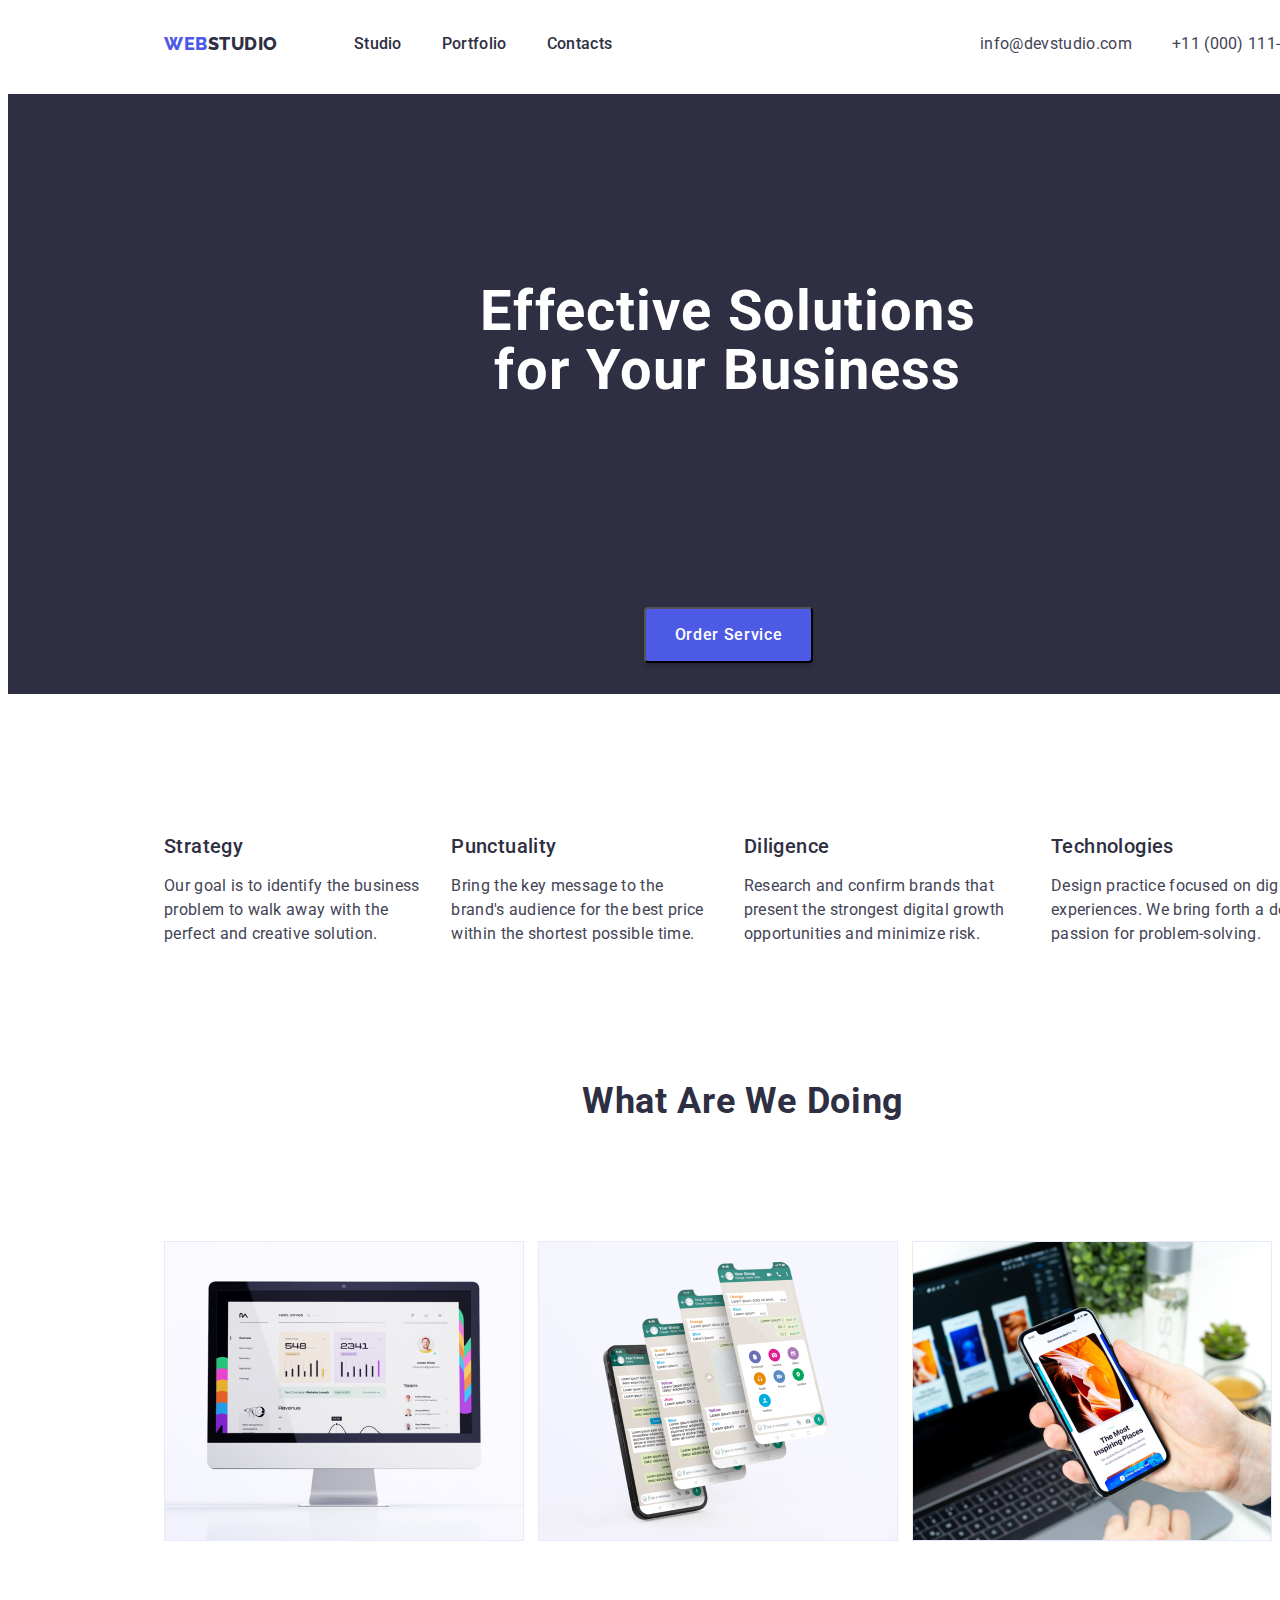
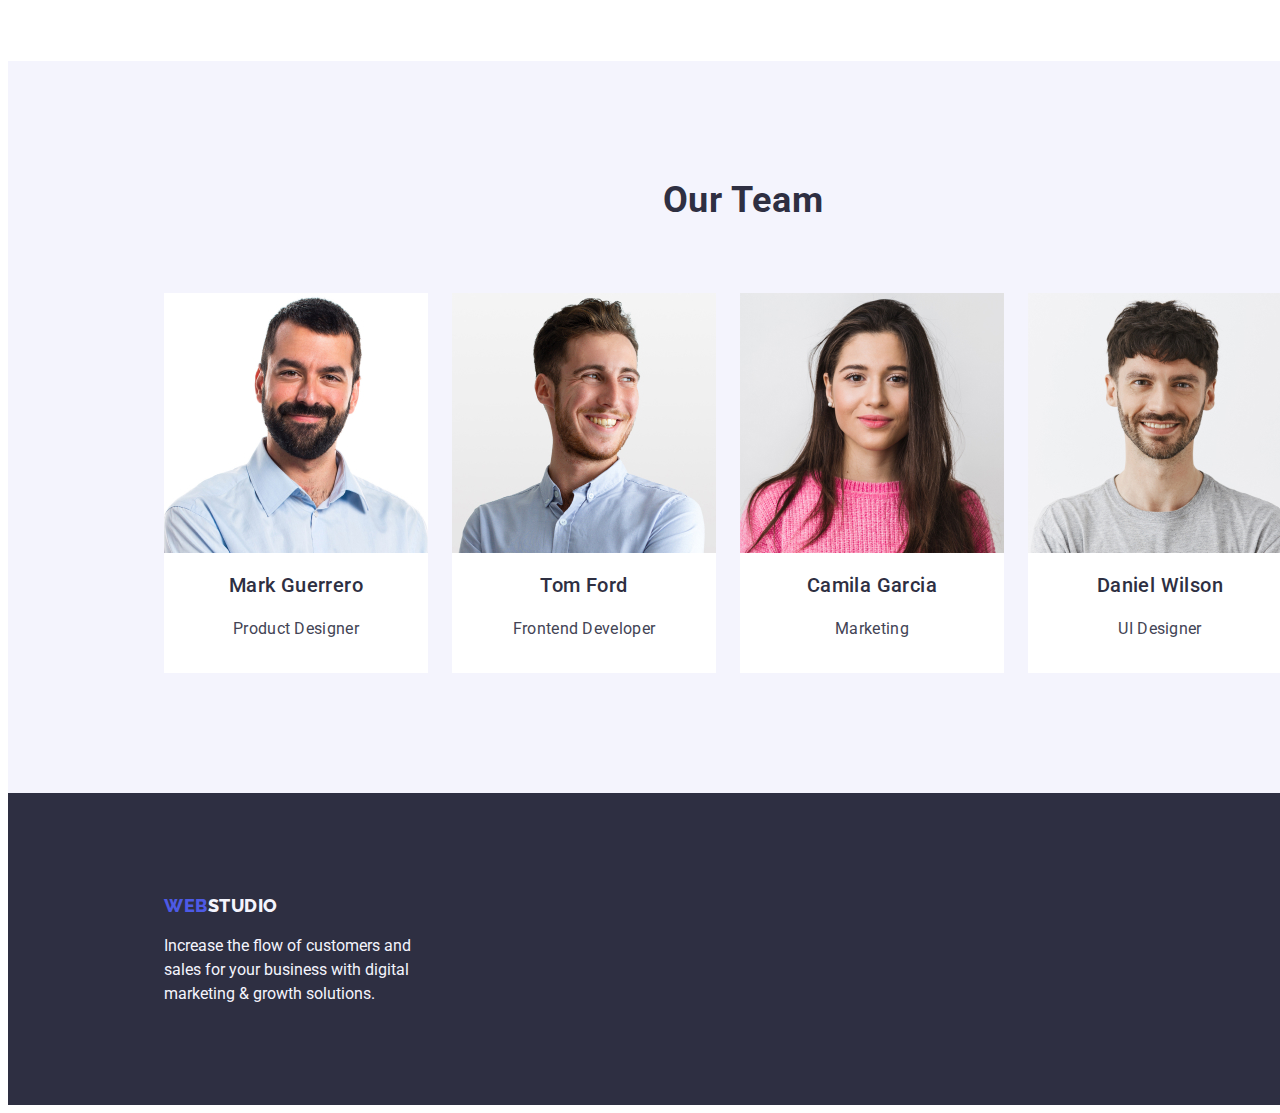
==== index.html @ 0793172b "Add files via upload" ====
<!DOCTYPE html>
<html lang="en">
  <head>
    <meta charset="UTF-8" />
    <meta http-equiv="X-UA-Compatible" content="IE=edge" />
    <meta name="viewport" content="width=device-width, initial-scale=1.0" />
    <title>Document</title>
    <link rel="preconnect" href="https://fonts.googleapis.com">
    <link rel="preconnect" href="https://fonts.gstatic.com" crossorigin>
    <link href="https://fonts.googleapis.com/css2?family=Raleway:wght@300;400;500;700&family=Roboto:wght@400;500;700;900&display=swap" rel="stylesheet">
    <link rel="stylesheet" href="https://cdnjs.cloudflare.com/ajax/libs/modern-normalize/1.1.0/modern-normalize.min.css" integrity="sha512-wpPYUAdjBVSE4KJnH1VR1HeZfpl1ub8YT/NKx4PuQ5NmX2tKuGu6U/JRp5y+Y8XG2tV+wKQpNHVUX03MfMFn9Q==" crossorigin="anonymous" referrerpolicy="no-referrer" />
   <link rel="stylesheet" href="./css/styles.css">
  </head>
  <body>
    <!-- header-section -->
    <header class="head">
      <div class="header-container container">
      <a href="./index.html" class="logo link">Web<span class="studio-logo">Studio</span></a>
      <nav class="list nav-list-header">
      <ul class="list list-header">
        <li><a href="./index.html" class="link-header link">Studio</a></li>
        <li><a href="./portfolio.html" class="link-header link">Portfolio</a></li>
        <li><a href=""  class="link-header link">Contacts</a></li>
      </ul>
    </nav>
    <address class="address">
      <ul class="list header-ul">
        <li>
          <a href="mailto:info@devstudio.com" class="address-header link">info@devstudio.com</a>
        </li>
        <li>
          <a href="tel:+110001111111" class="address-header link">+11 (000) 111-11-11</a>
        </li>
      </ul>
    </address>
  </div>
  </header>
    <main>
      <!-- hero -->
      <section class="hero">
        <div class="container ">
        <h1 class="hero-text">Effective Solutions for Your Business</h1>
        <button type="button" class="button btn-hero">Order Service</button>
      </div>
      </section>
      <!-- about-section -->
      <section>
        <div class="container">
        <h2 class="features" hidden>Our Features</h2>
        <ul class="list features-list">
          <li>
            <h3 class="features-title">Strategy</h3>
            <p class="paragraph"> 
              Our goal is to identify the business problem to walk away with the
              perfect and creative solution.
            </p>
          </li>
          <li>
            <h3 class="features-title">Punctuality</h3>
            <p class="paragraph">
              Bring the key message to the brand's audience for the best price
              within the shortest possible time.
            </p>
          </li>
          <li>
            <h3 class="features-title">Diligence</h3>
            <p class="paragraph">
              Research and confirm brands that present the strongest digital
              growth opportunities and minimize risk.
            </p>
          </li>
          <li>
            <h3 class="features-title">Technologies</h3>
            <p class="paragraph">
              Design practice focused on digital experiences. We bring forth a
              deep passion for problem-solving.
            </p>
          </li>
        </ul>
      </div>
      </section>
      <!-- portfolio -->
      <section>
        <div class="container">
        <h2 class="section-title">What are we doing</h2>
        <ul class="list portfolio-list">
          <li>
            <img
              src="./images/image1.jpg"
              alt="desktop"
              width="360"
              height="300"
            />
          </li>
          <li>
            <img
              src="./images/image2.jpg"
              alt="application"
              width="360"
              height="300"
            />
          </li>
          <li>
            <img
              src="./images/image3.jpg"
              alt="smartphone"
              width="360"
              height="300"
            />
          </li>
        </ul>
      </div>
      </section>
      <!-- team-section -->
      <section class="team">
        <div class="container">
        <h2 class="team-title">Our Team</h2>
        <ul class="list team-ul">
          <li class="team-list">
            <img
              src="./images/imgmark.jpg"
              alt="Product-Designer"
              width="264"
              height="260"
            />
            <h3 class="description">Mark Guerrero</h3>
            <p class="profession">Product Designer</p>
          </li>
          <li class="team-list">
            <img
              src="./images/imgtom.jpg"
              alt="Tom-Ford"
              width="264"
              height="260"
            />
            <h3 class="description">Tom Ford</h3>
            <p class="profession">Frontend Developer</p>
          </li>
          <li class="team-list">
            <img
              src="./images/imgcamila.jpg"
              alt="Camila-Garcia"
              width="264"
              height="260"
            />
            <h3 class="description">Camila Garcia</h3>
            <p class="profession">Marketing</p>
          </li>
          <li class="team-list">
            <img
              src="./images/imgdaniel.jpg"
              alt="Daniel-Wilson"
              width="264"
              height="260"
            />
            <h3 class="description">Daniel Wilson</h3>
            <p class="profession">UI Designer</p>
          </li>
        </ul>
      </div>
      </section>
    </main>
    <footer class="foot">
    <div class="container ">
      <div class="footer">
      <a href="./index.html" class="logo link">Web<span class="studio-logo-footer">Studio</span></a>
        <p class="footer-paragraph">
          Increase the flow of customers and sales for your business with digital
          marketing & growth solutions.
        </p>
      </div>
    </div>
    </footer>
  </body>
</html>
---- css/styles.css ----
body {
    font-family: "Roboto", sans-serif;
    background-color: var(--colo5);
    color: var(--colo2);
}
:root {
--colo: #2e2f42;
--colo2: #434455;
--colo3: #4D5AE5;
--colo4: #F4F4FD;
--colo5: #FFFFFF;
--colo6: #404bbf;
--colo7: #E5E5E5;
}
/* --reset values-- */
h1, h2, h3, h4, h5, h6, p {
    padding: 0;
}
img {
    display: block;
}

.head {
   
    background-color: #FFFFFF;
    padding-top: 24px;
    margin-bottom: 25.5px;
}
.foot {
    width: 1440px;
    background: var(--colo);
    height: 312px;
}
.logo {
    text-decoration: none;
    font-family: "Raleway", sans-serif;
    font-weight: 800;
    font-size: 18px;
    line-height: 1.17;
    letter-spacing: 0.03em;
    text-transform: uppercase;
    text-decoration: none;
    color: var(--colo3);
    margin-right: 76px;
}
.nav-list-header {
    margin-right: auto;
}
.list-header {
    display: flex;
    align-items: center;
    gap: 40px;
}
.header-ul {
    display: flex;
    align-items: center;
    gap: 40px;
}
.studio-logo {
   color: var(--colo);
}
.studio-logo-footer {
    color: var(--color4)

}
.list {
    list-style: none;
    padding: 0;
    margin: 0;
}
.link-header {
    text-decoration: none;
    font-weight: 500;
    font-size: 16px;
    line-height: 1.5;
    letter-spacing: 0.02em;
    color: var(--colo);
    list-style-type: none;
}
.link-header:active {
    color:var(--colo3);
}
.link-header:hover {
    color: var(--colo6);
}
.link-header:focus {
    color: var(--colo6);
}
.address {
font-size: 16px;
line-height: 1.5;
letter-spacing: 0.02em;
list-style-type: none;
font-style: normal;
margin-left: auto;
}
.address :focus {
    color: var(--colo6);
}
.address :hover {
    color: var(--colo6);
}
.address-header {
    text-decoration: none;
    color: var(--colo2);
}
.hero {
    background: var(--colo);
    width: 1440px;
    height: 600px;
    font-weight: 700;
    line-height: 1.07;
}
.hero-text {
    font-size: 56px;
    line-height: 1.07;
    text-align: center;
    letter-spacing: 0.02em;
    color:var(--colo5);
    width: 496px;
    height: 120px; 
    padding-top: 188px;
    margin-left: 316px;
}
.button {
    background-color:var(--colo3);
    color: var(--colo5);
    font-weight: 500;
    font-size: 16px;
    line-height: 1.5;
    cursor: pointer;
    font-family: "Roboto", sans-serif;
    letter-spacing: 0.04em;
    box-shadow: 0px 4px 4px rgba(0, 0, 0, 0.15);
    width: 169px;
    height: 56px;
    margin-left: 480px;
    margin-top: 168px;
}
.button:hover {
    background-color: #404BBF;
}
.button:focus {
    background-color: #404BBF;
}
.btn-hero {
    border-radius: 4px;
}
.features {
    font-weight: 500;
    font-size: 20px;
    line-height: 1.2;
    letter-spacing: 0.02em;
    color: var(--colo)
}
.paragraph {
    font-size: 16px;
    line-height: 1.5;
    letter-spacing: 0.02em;
    color: var(--colo2);
}
.team {
    background-color: var(--colo4);
    width: 1440px;
    padding-bottom: 0px;
    height: 732px;
}
.features-title {
    font-weight: 500;
    font-size: 20px;
    line-height: 1.2;
    letter-spacing: 0.02em;
    color: var(--colo);
    margin-bottom: 8px;
}
.features {
    font-size: 16px;
    line-height: 1.5;
    color: var(--colo2);
}
.section-title {
    font-weight: 700;
    font-size: 36px;
    line-height: 1.11;
    text-align: center;
    letter-spacing: 0.02em;
    text-transform: capitalize;
    color: var(--colo);
    background-color: var(--colo5);
    margin-bottom: 120px;
    }
.description {
    font-weight: 500;
    font-size: 20px;
    line-height: 1.2;
    letter-spacing: 0.02em;
    color: var(--colo);
    text-align: center;
}
.profession {
    font-size: 16px;
    line-height: 1.5;
    color: var(--colo2);
    letter-spacing: 0.02em;
    text-align: center;
}
.studio-logo-footer {
    font-family: 'Raleway';
    font-weight: 800;
    font-size: 18px;
    line-height: 1.17;
    letter-spacing: 0.03em;
    text-transform: uppercase;
    text-decoration: none;
    color: var(--colo4);
}
.footer-paragraph {
    font-size: 16px;
    line-height: 1.5;
    color: var(--colo4);
    width: 264px;
    margin-top: 17.5px;
    margin-bottom: 100px;
    margin-top: 17.5px;
}
.button-portfolio {
    background-color: var(--colo4);
    color: var(--colo3);
    cursor: pointer;
    font-family: "Roboto", sans-serif;
    font-weight: 500;
    font-size: 16px;
    line-height: 1.5;
    letter-spacing: 0.04em;
    color: var(--colo3);
    background-color: var(--colo4);
    cursor: pointer;
    border: 1px solid #E7E9FC;
    border-radius: 4px;

    height: 48px;
}
.button-portfolio:hover {
    background-color: var(--colo6);
    color: var(--colo5);
}
.button-portfolio:active {
    color: var(--colo5);
    background-color: var(--colo6)
}
.button-portfolio:focus {
    color: var(--colo5);
    background-color: var(--colo6);
}
.pic {
    font-weight: 500;
    font-size: 20px;
    line-height: 1.2;
}
.small {
    font-size: 16px;
    line-height: 1.5px;
    color: var(--colo2);
}
.link {
    text-decoration: none ;
}
.header-portfolio {
    font-weight: 500;
    font-size: 20px;
    line-height: 1.2;
    letter-spacing: 0.02em;
    color: var(--colo);
}
.paragraph-potos {
    font-size: 16px;
    line-height: 1.5;
    letter-spacing: 0.02em;
    color: var(--colo2); 
}
.team-list {
    background-color: var(--colo5);
}
.container {
    width: 1158px;
    margin-left: 156px;
}
.header-container {
    display: flex;
    align-items: center;
}
.features-list {
    display: flex;
    gap: 24px;
    margin-top: 120px;
    margin-bottom: 120px;
}
.portfolio-list {
    display: flex;
    gap: 14px;
    margin-bottom: 120px;
}
.team-title {
    font-weight: 700;
    font-size: 36px;
    line-height: 1.11;
    text-align: center;
    letter-spacing: 0.02em;
    text-transform: capitalize;
    color: var(--colo);
    padding-top: 120px;
    margin-bottom: 72px;
}
.team-ul {
    display: flex;
    gap: 24px;
    margin-bottom: 120px;
    height: 380px;
}
.footer-logo {
    padding-top: 101.5px;
}
.footer {
    padding-top: 101.5px;
}
.filters-buttons {
    display: flex;
    gap: 24px;
    margin-top: 96px;
    padding-left: 427px;
    border-radius: 4px;
    margin-bottom: 72px;
}
.photos-list {
    display: flex;
    flex-wrap: wrap;
    gap: 24px;
    margin-bottom: 120px;
    
    
}

.portfolio-photos {
    background-color: var(--colo5);
}
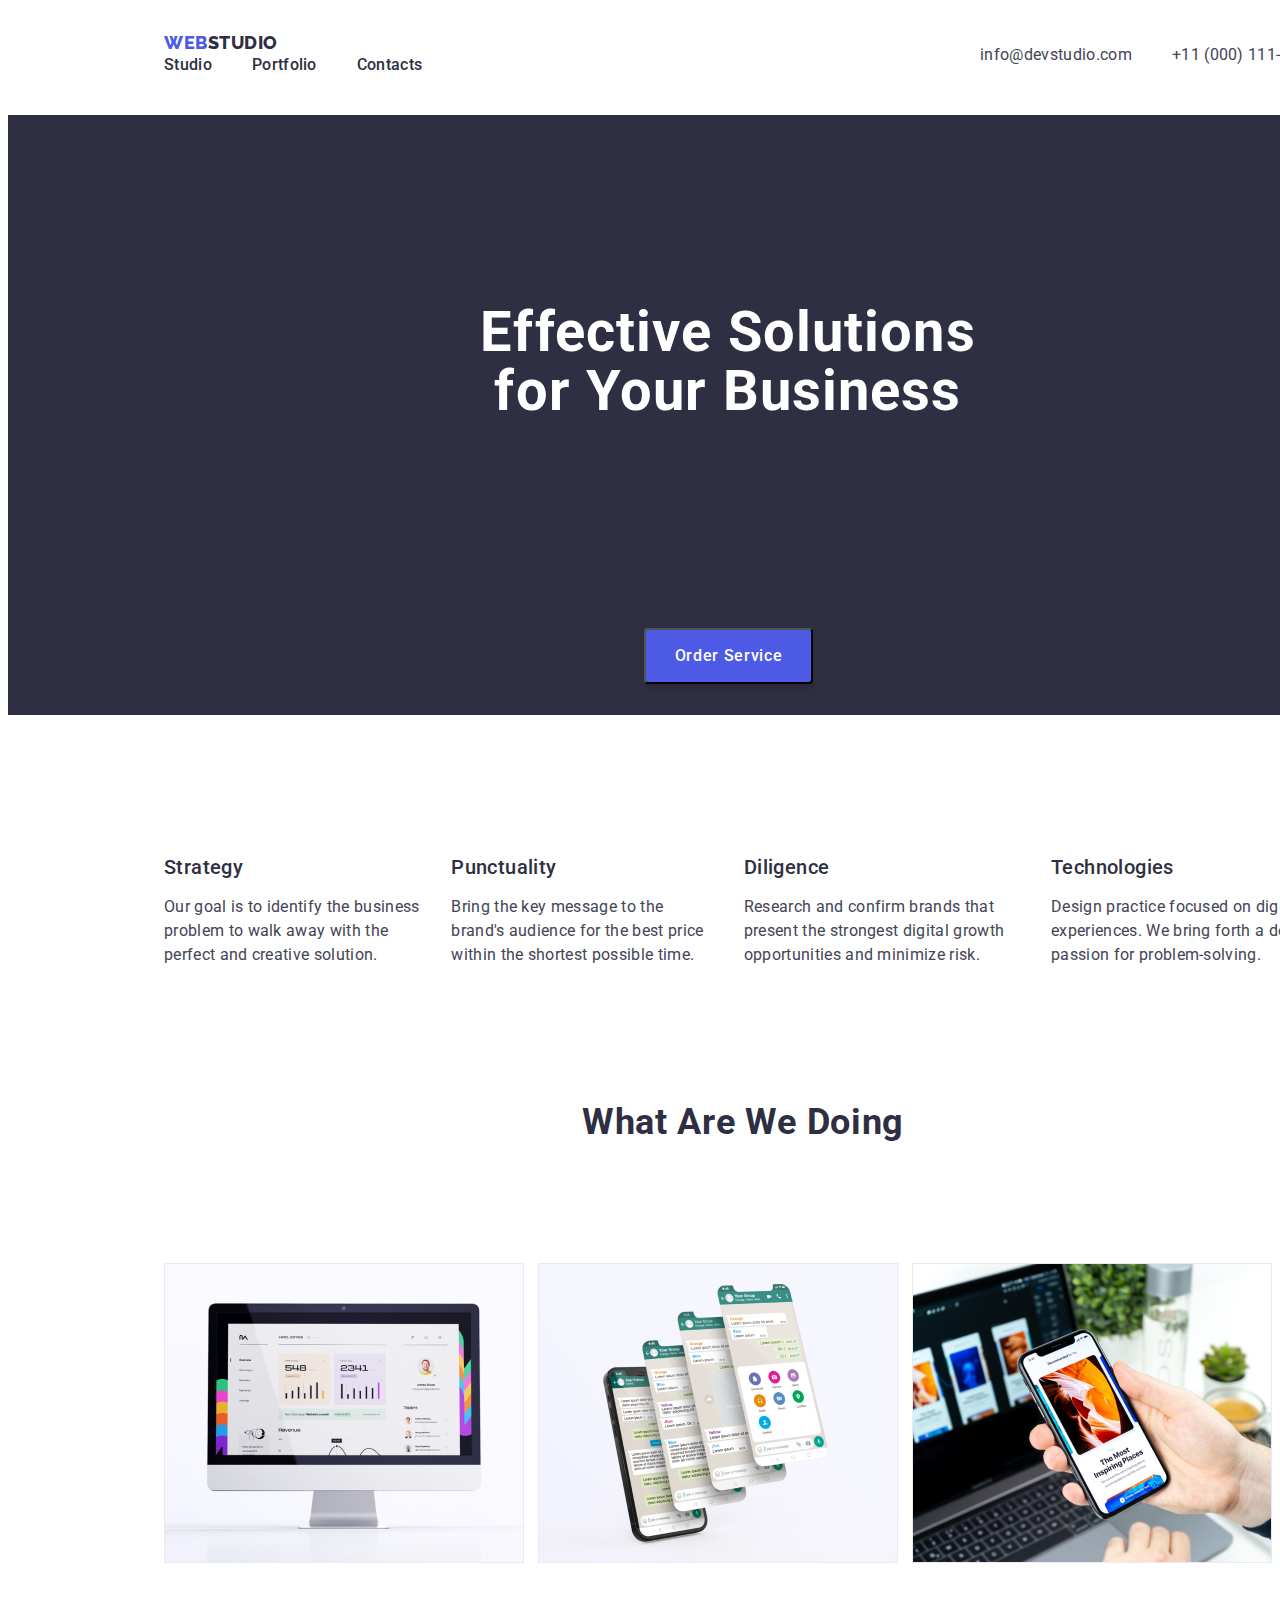
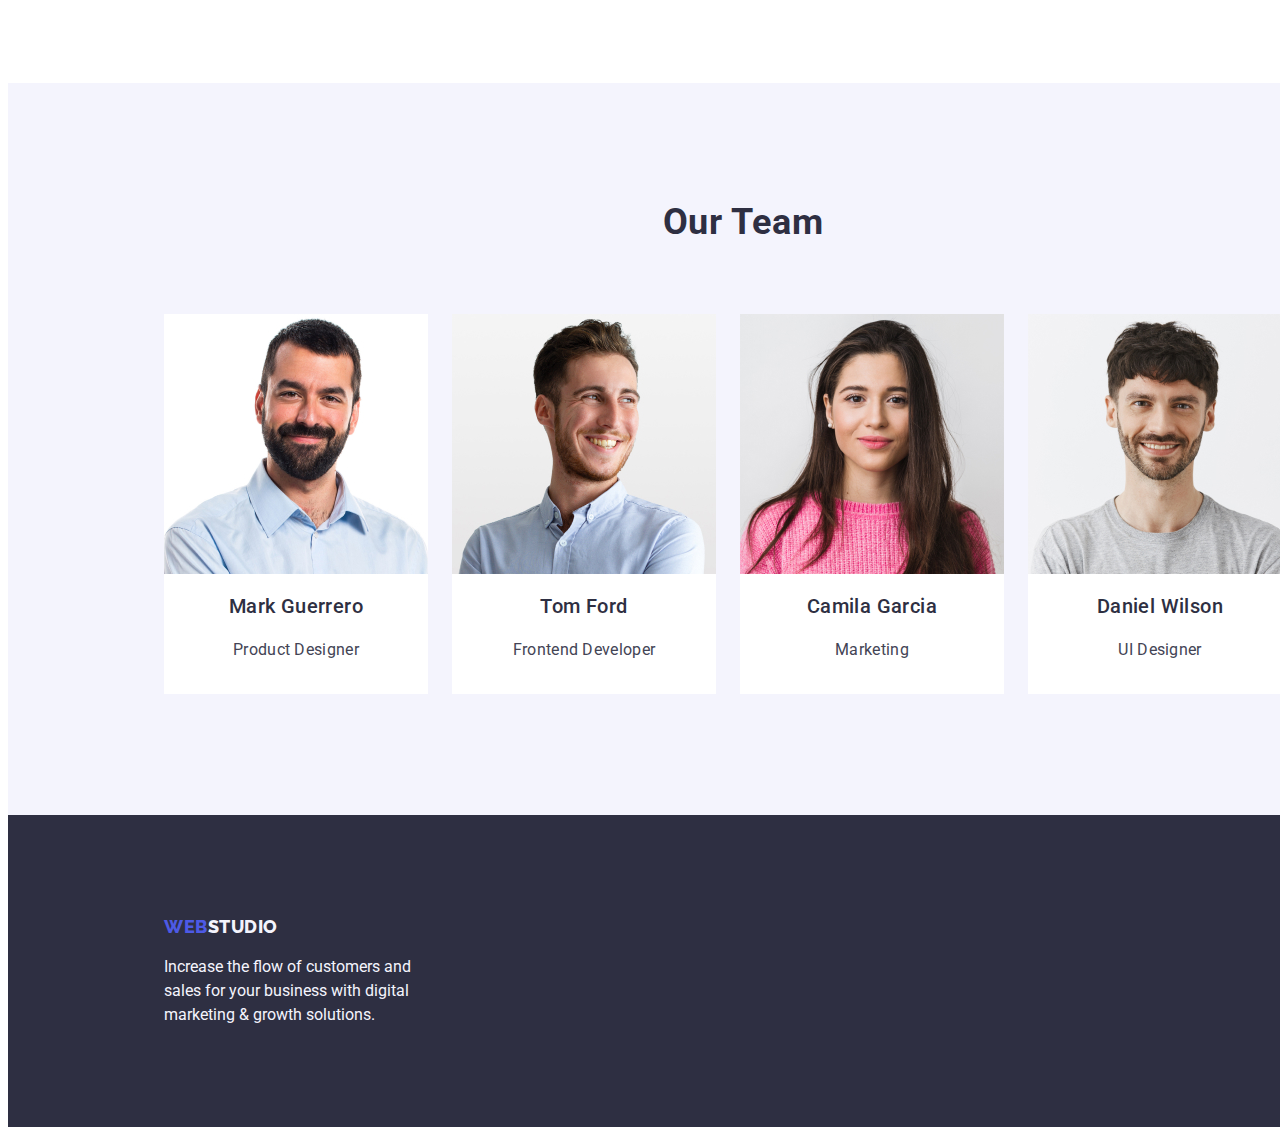
==== commit 7e8ed042: "Add files via upload" ====
--- a/index.html
+++ b/index.html
@@ -15,8 +15,8 @@
     <!-- header-section -->
     <header class="head">
       <div class="header-container container">
+      <nav class="list nav-list-header">
       <a href="./index.html" class="logo link">Web<span class="studio-logo">Studio</span></a>
-      <nav class="list nav-list-header">
       <ul class="list list-header">
         <li><a href="./index.html" class="link-header link">Studio</a></li>
         <li><a href="./portfolio.html" class="link-header link">Portfolio</a></li>
@@ -44,32 +44,32 @@
       </div>
       </section>
       <!-- about-section -->
-      <section>
+      <section  class="about-section">
         <div class="container">
         <h2 class="features" hidden>Our Features</h2>
         <ul class="list features-list">
-          <li>
+          <li class='about-li'>
             <h3 class="features-title">Strategy</h3>
             <p class="paragraph"> 
               Our goal is to identify the business problem to walk away with the
               perfect and creative solution.
             </p>
           </li>
-          <li>
+          <li class='about-li'>
             <h3 class="features-title">Punctuality</h3>
             <p class="paragraph">
               Bring the key message to the brand's audience for the best price
               within the shortest possible time.
             </p>
           </li>
-          <li>
+          <li class='about-li'>
             <h3 class="features-title">Diligence</h3>
             <p class="paragraph">
               Research and confirm brands that present the strongest digital
               growth opportunities and minimize risk.
             </p>
           </li>
-          <li>
+          <li class='about-li'>
             <h3 class="features-title">Technologies</h3>
             <p class="paragraph">
               Design practice focused on digital experiences. We bring forth a
@@ -80,11 +80,11 @@
       </div>
       </section>
       <!-- portfolio -->
-      <section>
+      <section class="portfolio">
         <div class="container">
         <h2 class="section-title">What are we doing</h2>
         <ul class="list portfolio-list">
-          <li>
+          <li class="portfolio-li">
             <img
               src="./images/image1.jpg"
               alt="desktop"
@@ -92,7 +92,7 @@
               height="300"
             />
           </li>
-          <li>
+          <li class="portfolio-li">
             <img
               src="./images/image2.jpg"
               alt="application"
@@ -100,7 +100,7 @@
               height="300"
             />
           </li>
-          <li>
+          <li class="portfolio-li">
             <img
               src="./images/image3.jpg"
               alt="smartphone"
@@ -123,8 +123,10 @@
               width="264"
               height="260"
             />
+            <div class="emploee">
             <h3 class="description">Mark Guerrero</h3>
             <p class="profession">Product Designer</p>
+          </div>
           </li>
           <li class="team-list">
             <img
@@ -133,8 +135,10 @@
               width="264"
               height="260"
             />
+            <div class="emploee">
             <h3 class="description">Tom Ford</h3>
             <p class="profession">Frontend Developer</p>
+          </div>
           </li>
           <li class="team-list">
             <img
@@ -143,8 +147,11 @@
               width="264"
               height="260"
             />
+            <div class="emploee">
             <h3 class="description">Camila Garcia</h3>
             <p class="profession">Marketing</p>
+          </div>
+            
           </li>
           <li class="team-list">
             <img
@@ -153,8 +160,10 @@
               width="264"
               height="260"
             />
+            <div class="emploee">
             <h3 class="description">Daniel Wilson</h3>
             <p class="profession">UI Designer</p>
+          </div>
           </li>
         </ul>
       </div>
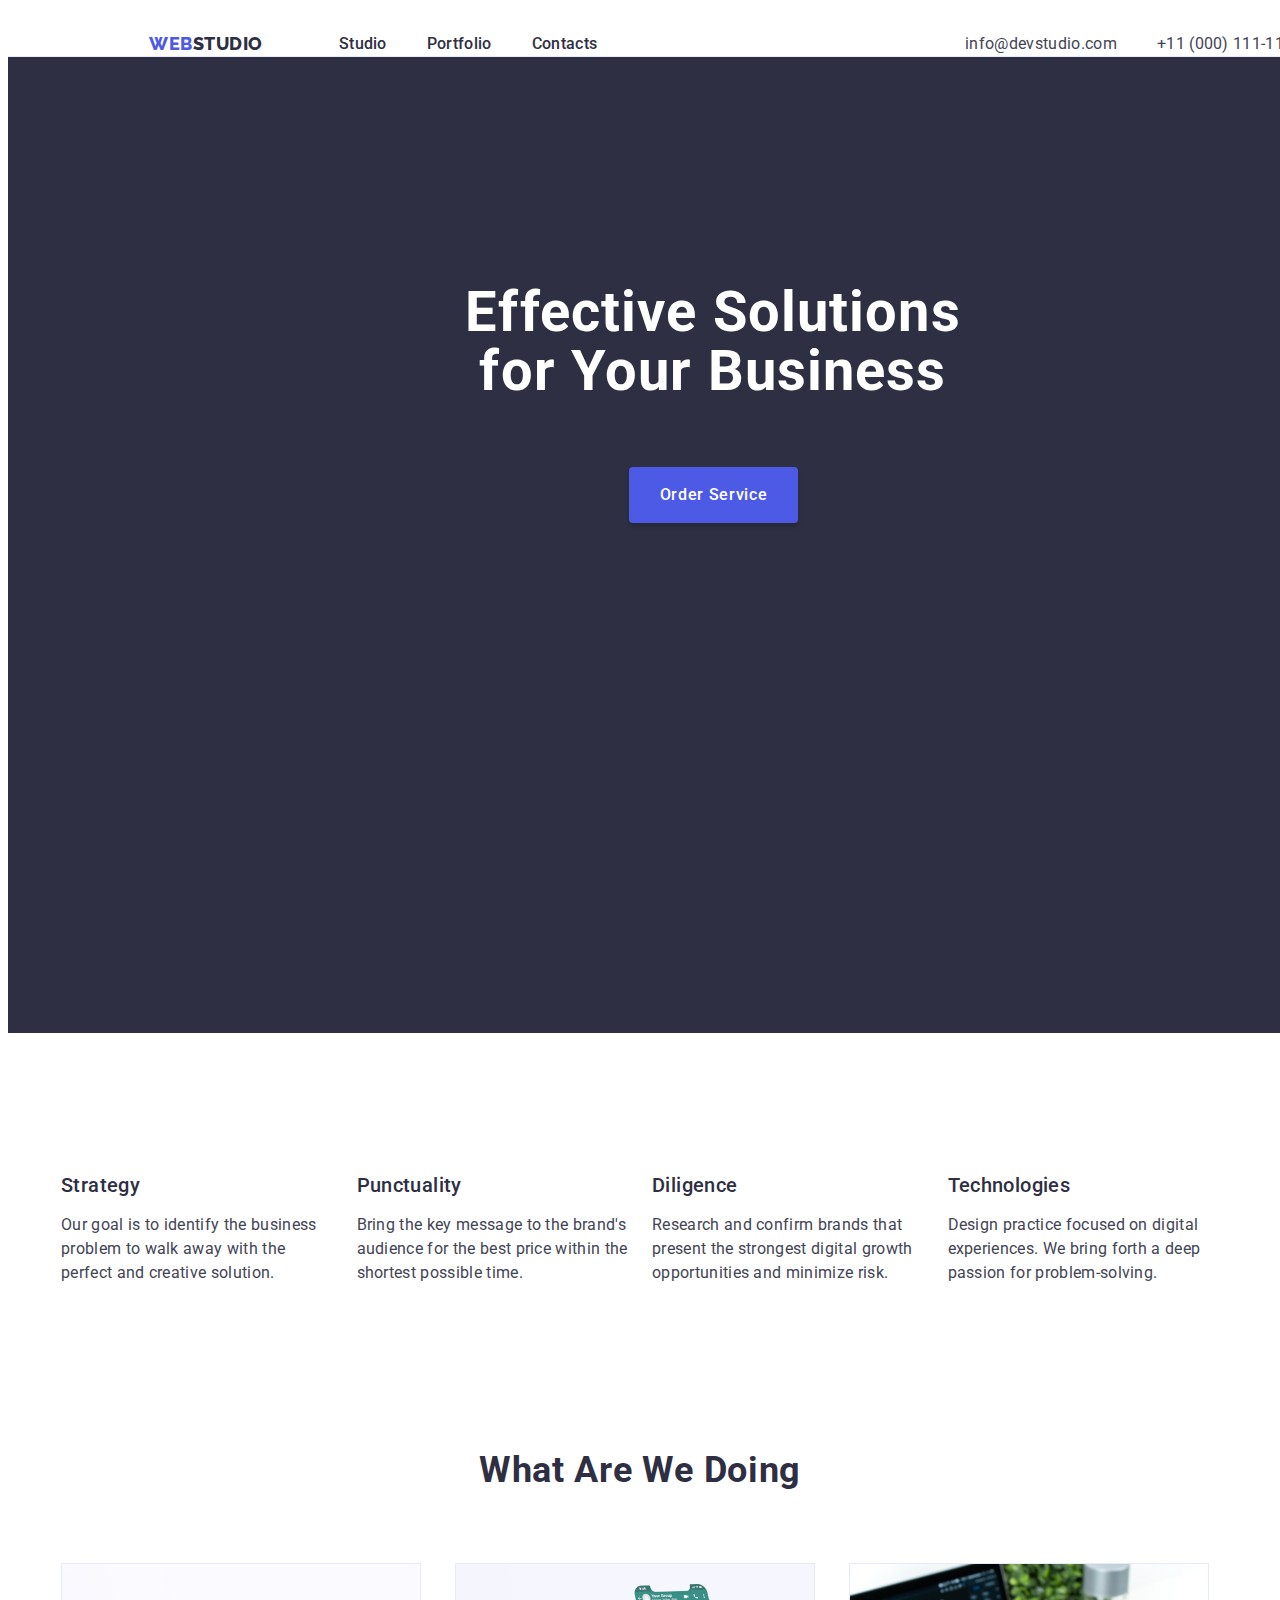
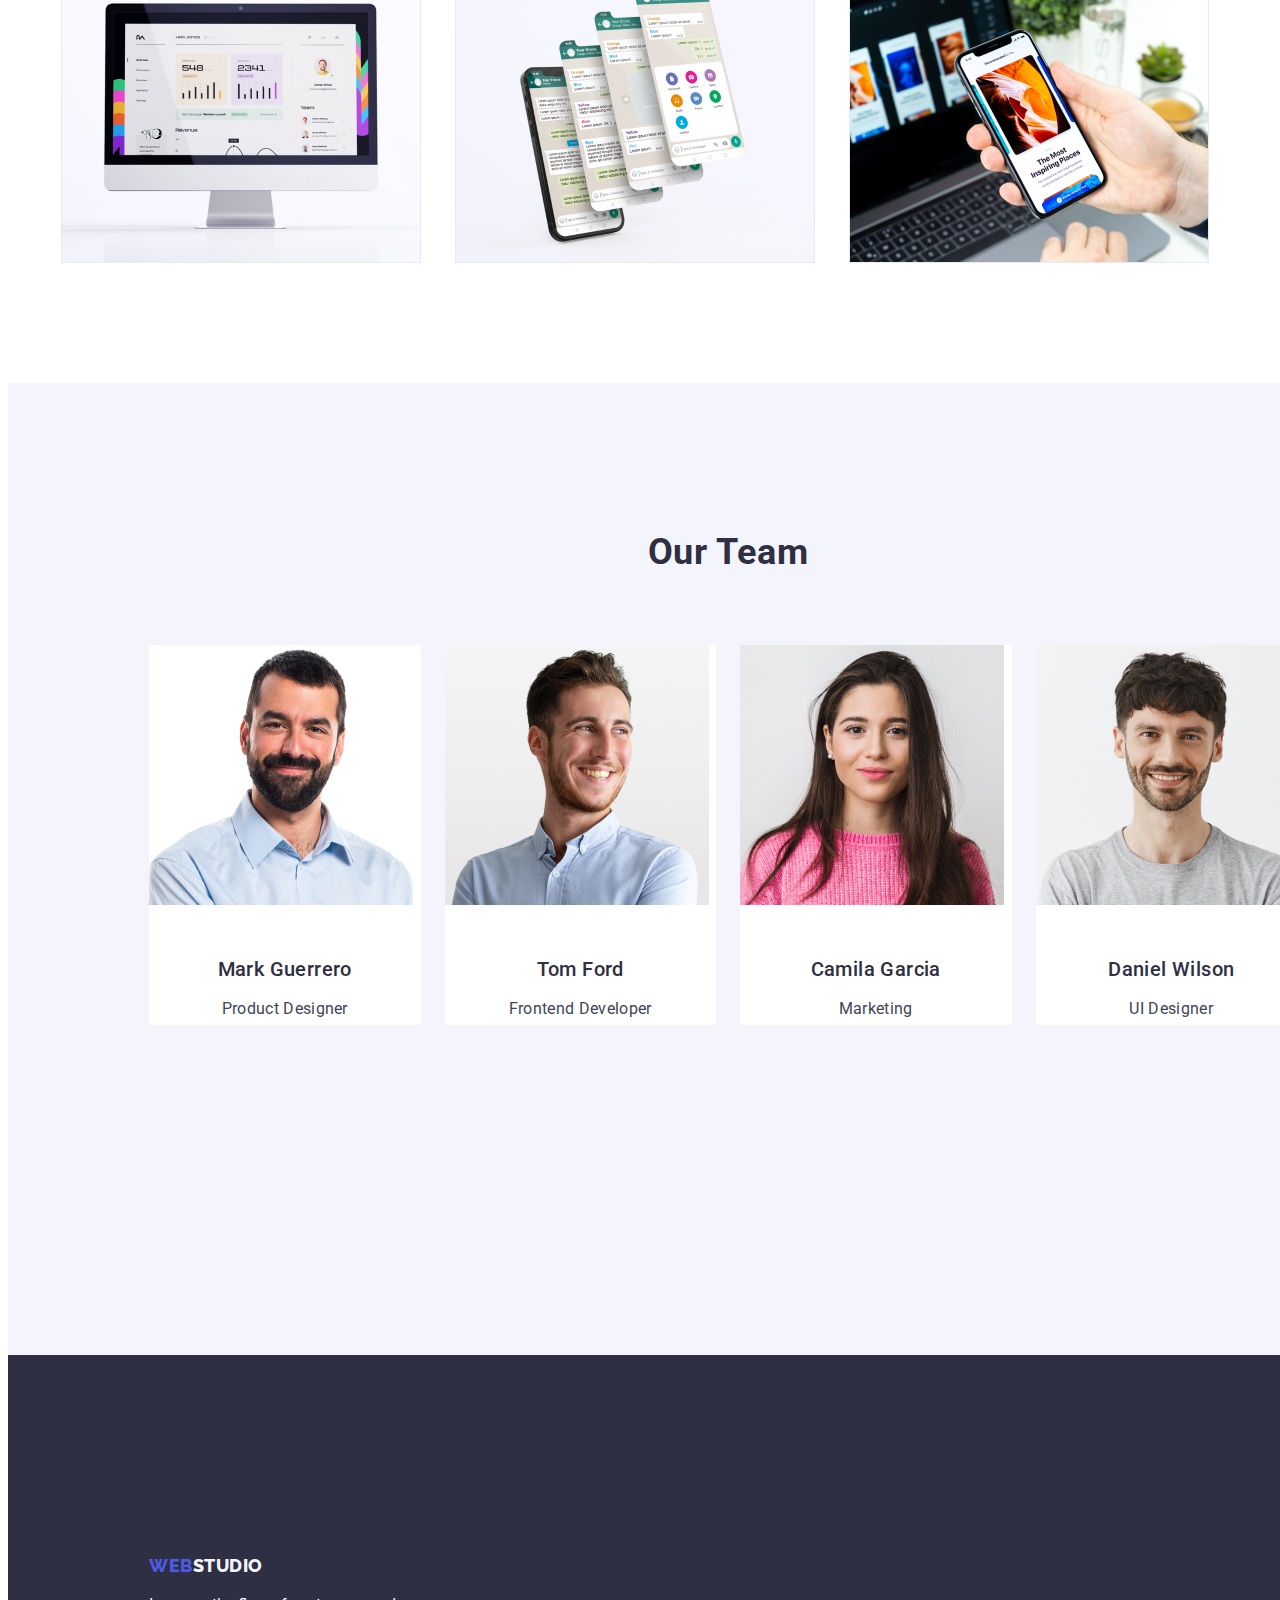
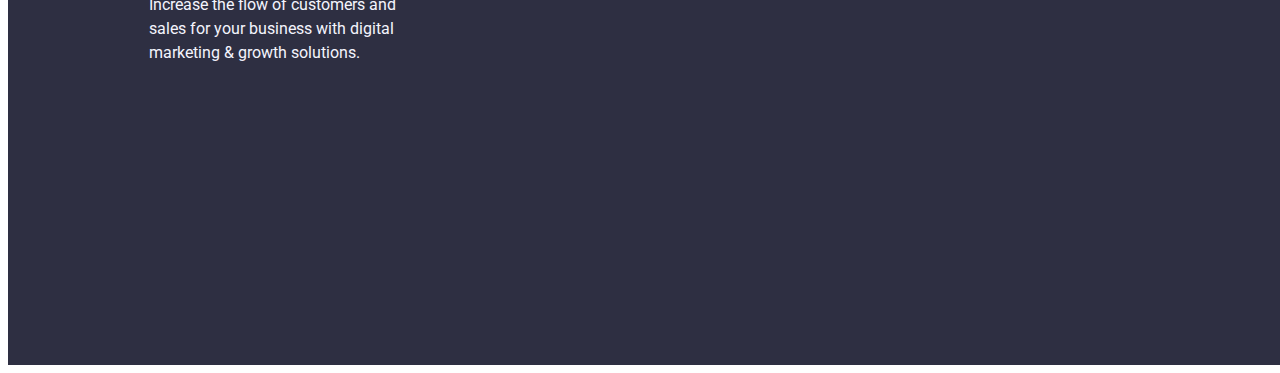
==== commit 18d861f8: "Add files via upload" ====
--- a/index.html
+++ b/index.html
@@ -15,7 +15,7 @@
     <!-- header-section -->
     <header class="head">
       <div class="header-container container">
-      <nav class="list nav-list-header">
+      <nav class="nav-list-header list ">
       <a href="./index.html" class="logo link">Web<span class="studio-logo">Studio</span></a>
       <ul class="list list-header">
         <li><a href="./index.html" class="link-header link">Studio</a></li>
--- a/css/styles.css
+++ b/css/styles.css
@@ -11,6 +11,7 @@
 --colo5: #FFFFFF;
 --colo6: #404bbf;
 --colo7: #E5E5E5;
+--colo8: #E7E9FC;
 }
 /* --reset values-- */
 h1, h2, h3, h4, h5, h6, p {
@@ -21,15 +22,15 @@
 }
 
 .head {
-   
-    background-color: #FFFFFF;
+    width: 1440px;
+    background-color: var(--colo5);
     padding-top: 24px;
-    margin-bottom: 25.5px;
+    border-bottom: 1px solid var(--colo8);
 }
 .foot {
     width: 1440px;
     background: var(--colo);
-    height: 312px;
+    padding: 100px 0;
 }
 .logo {
     text-decoration: none;
@@ -43,18 +44,26 @@
     color: var(--colo3);
     margin-right: 76px;
 }
+.logo-footer {
+    display: inline-block;
+    margin-bottom: 16px;
+}
 .nav-list-header {
     margin-right: auto;
+    display: flex; 
+    align-items: center; 
+    padding: 24px 0;
 }
 .list-header {
     display: flex;
     align-items: center;
     gap: 40px;
+    padding: 24px 0;
 }
 .header-ul {
     display: flex;
+    gap: 40px;
     align-items: center;
-    gap: 40px;
 }
 .studio-logo {
    color: var(--colo);
@@ -110,6 +119,8 @@
     height: 600px;
     font-weight: 700;
     line-height: 1.07;
+    padding: 188px 0;
+    
 }
 .hero-text {
     font-size: 56px;
@@ -117,9 +128,8 @@
     text-align: center;
     letter-spacing: 0.02em;
     color:var(--colo5);
-    width: 496px;
+    max-width: 496px;
     height: 120px; 
-    padding-top: 188px;
     margin-left: 316px;
 }
 .button {
@@ -132,10 +142,12 @@
     font-family: "Roboto", sans-serif;
     letter-spacing: 0.04em;
     box-shadow: 0px 4px 4px rgba(0, 0, 0, 0.15);
-    width: 169px;
+    min-width: 169px;
     height: 56px;
     margin-left: 480px;
-    margin-top: 168px;
+    margin-top: 64px;
+    display: block;
+    border: none;
 }
 .button:hover {
     background-color: #404BBF;
@@ -162,8 +174,8 @@
 .team {
     background-color: var(--colo4);
     width: 1440px;
-    padding-bottom: 0px;
     height: 732px;
+    padding: 120px 0
 }
 .features-title {
     font-weight: 500;
@@ -188,6 +200,7 @@
     color: var(--colo);
     background-color: var(--colo5);
     margin-bottom: 120px;
+    margin-bottom: 72px;
     }
 .description {
     font-weight: 500;
@@ -196,6 +209,7 @@
     letter-spacing: 0.02em;
     color: var(--colo);
     text-align: center;
+    margin-bottom: 8px;
 }
 .profession {
     font-size: 16px;
@@ -218,10 +232,10 @@
     font-size: 16px;
     line-height: 1.5;
     color: var(--colo4);
-    width: 264px;
     margin-top: 17.5px;
     margin-bottom: 100px;
     margin-top: 17.5px;
+    max-width: 264px;
 }
 .button-portfolio {
     background-color: var(--colo4);
@@ -235,22 +249,25 @@
     color: var(--colo3);
     background-color: var(--colo4);
     cursor: pointer;
-    border: 1px solid #E7E9FC;
+    border: 1px solid var(--colo8);
     border-radius: 4px;
-
     height: 48px;
+    padding: 12px 24px
 }
 .button-portfolio:hover {
     background-color: var(--colo6);
     color: var(--colo5);
+    border: 1px solid transparent;
 }
 .button-portfolio:active {
     color: var(--colo5);
-    background-color: var(--colo6)
+    background-color: var(--colo6);
+    border: 1px solid transparent;
 }
 .button-portfolio:focus {
     color: var(--colo5);
     background-color: var(--colo6);
+    border: 1px solid transparent;
 }
 .pic {
     font-weight: 500;
@@ -271,6 +288,7 @@
     line-height: 1.2;
     letter-spacing: 0.02em;
     color: var(--colo);
+    margin-bottom: 8px;
 }
 .paragraph-potos {
     font-size: 16px;
@@ -280,25 +298,41 @@
 }
 .team-list {
     background-color: var(--colo5);
+    width: calc((100% - 72px) / 4);
+    border-radius: 0px 0px 4px 4px;
+}
+.emploee {
+    padding: 32px 16px;
 }
 .container {
     width: 1158px;
     margin-left: 156px;
+    margin: 0 auto;
+    padding: 0 15px;
 }
 .header-container {
     display: flex;
     align-items: center;
 }
+.about-section {
+    padding: 120px 0;
+}
 .features-list {
     display: flex;
     gap: 24px;
-    margin-top: 120px;
-    margin-bottom: 120px;
+    }
+.about-li {
+    width: calc((100% - 72px) / 4);
+}
+.portfolio {
+    padding-bottom: 120px; 
 }
 .portfolio-list {
     display: flex;
-    gap: 14px;
-    margin-bottom: 120px;
+    gap: 24px;
+}
+.portfolio-li {
+    width: calc((100% - 48px) / 3);
 }
 .team-title {
     font-weight: 700;
@@ -308,7 +342,6 @@
     letter-spacing: 0.02em;
     text-transform: capitalize;
     color: var(--colo);
-    padding-top: 120px;
     margin-bottom: 72px;
 }
 .team-ul {
@@ -321,25 +354,34 @@
     padding-top: 101.5px;
 }
 .footer {
-    padding-top: 101.5px;
+    padding: 100px 0
 }
 .filters-buttons {
     display: flex;
     gap: 24px;
     margin-top: 96px;
-    padding-left: 427px;
     border-radius: 4px;
     margin-bottom: 72px;
+    justify-content: center;
 }
 .photos-list {
     display: flex;
     flex-wrap: wrap;
-    gap: 24px;
     margin-bottom: 120px;
-    
-    
-}
-
+    column-gap: 24px;
+    row-gap: 48px;    
+}
+.photos-li {
+    width: calc((100% - 48px) / 3);
+}
 .portfolio-photos {
     background-color: var(--colo5);
-}+}
+.main-section {
+    padding: 96px 0 120px;
+}
+.apps {
+    padding: 32px 16px;
+    border: 1px solid var(--colo8); 
+    border-top: none;
+}
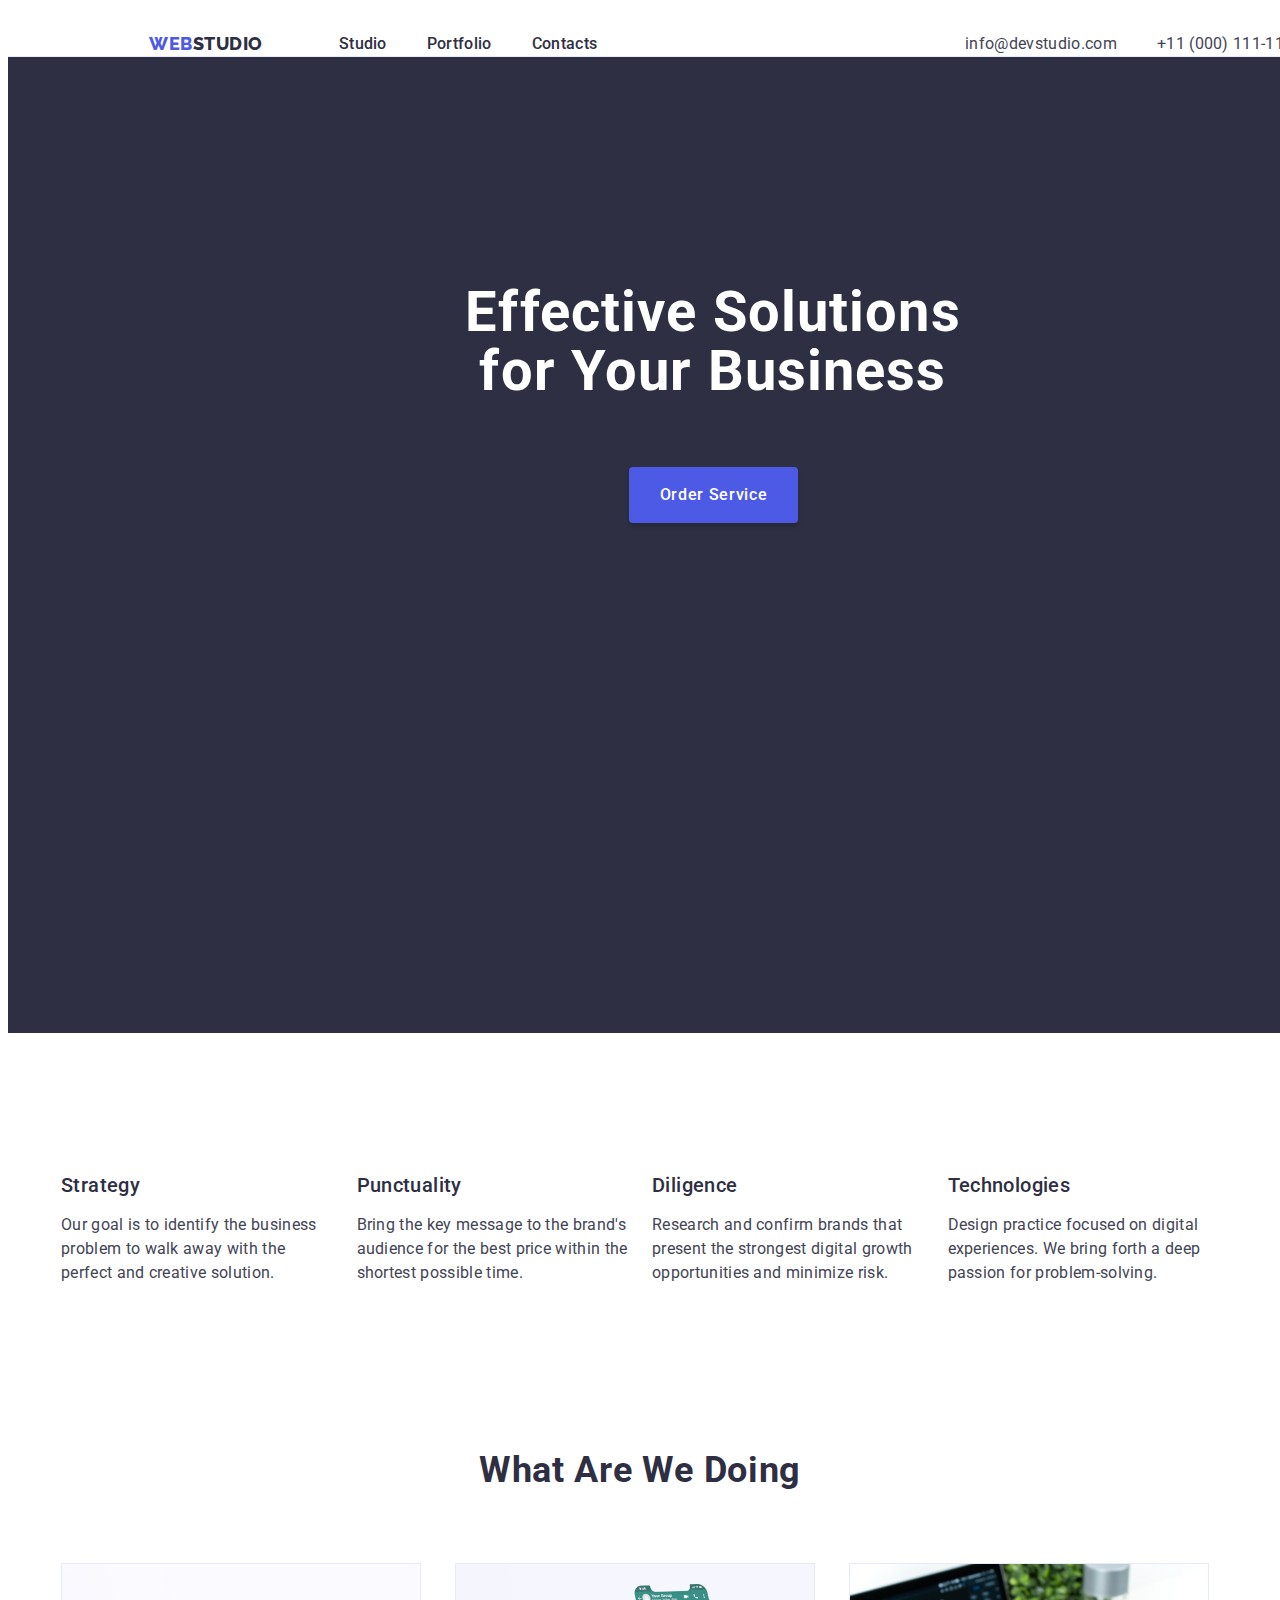
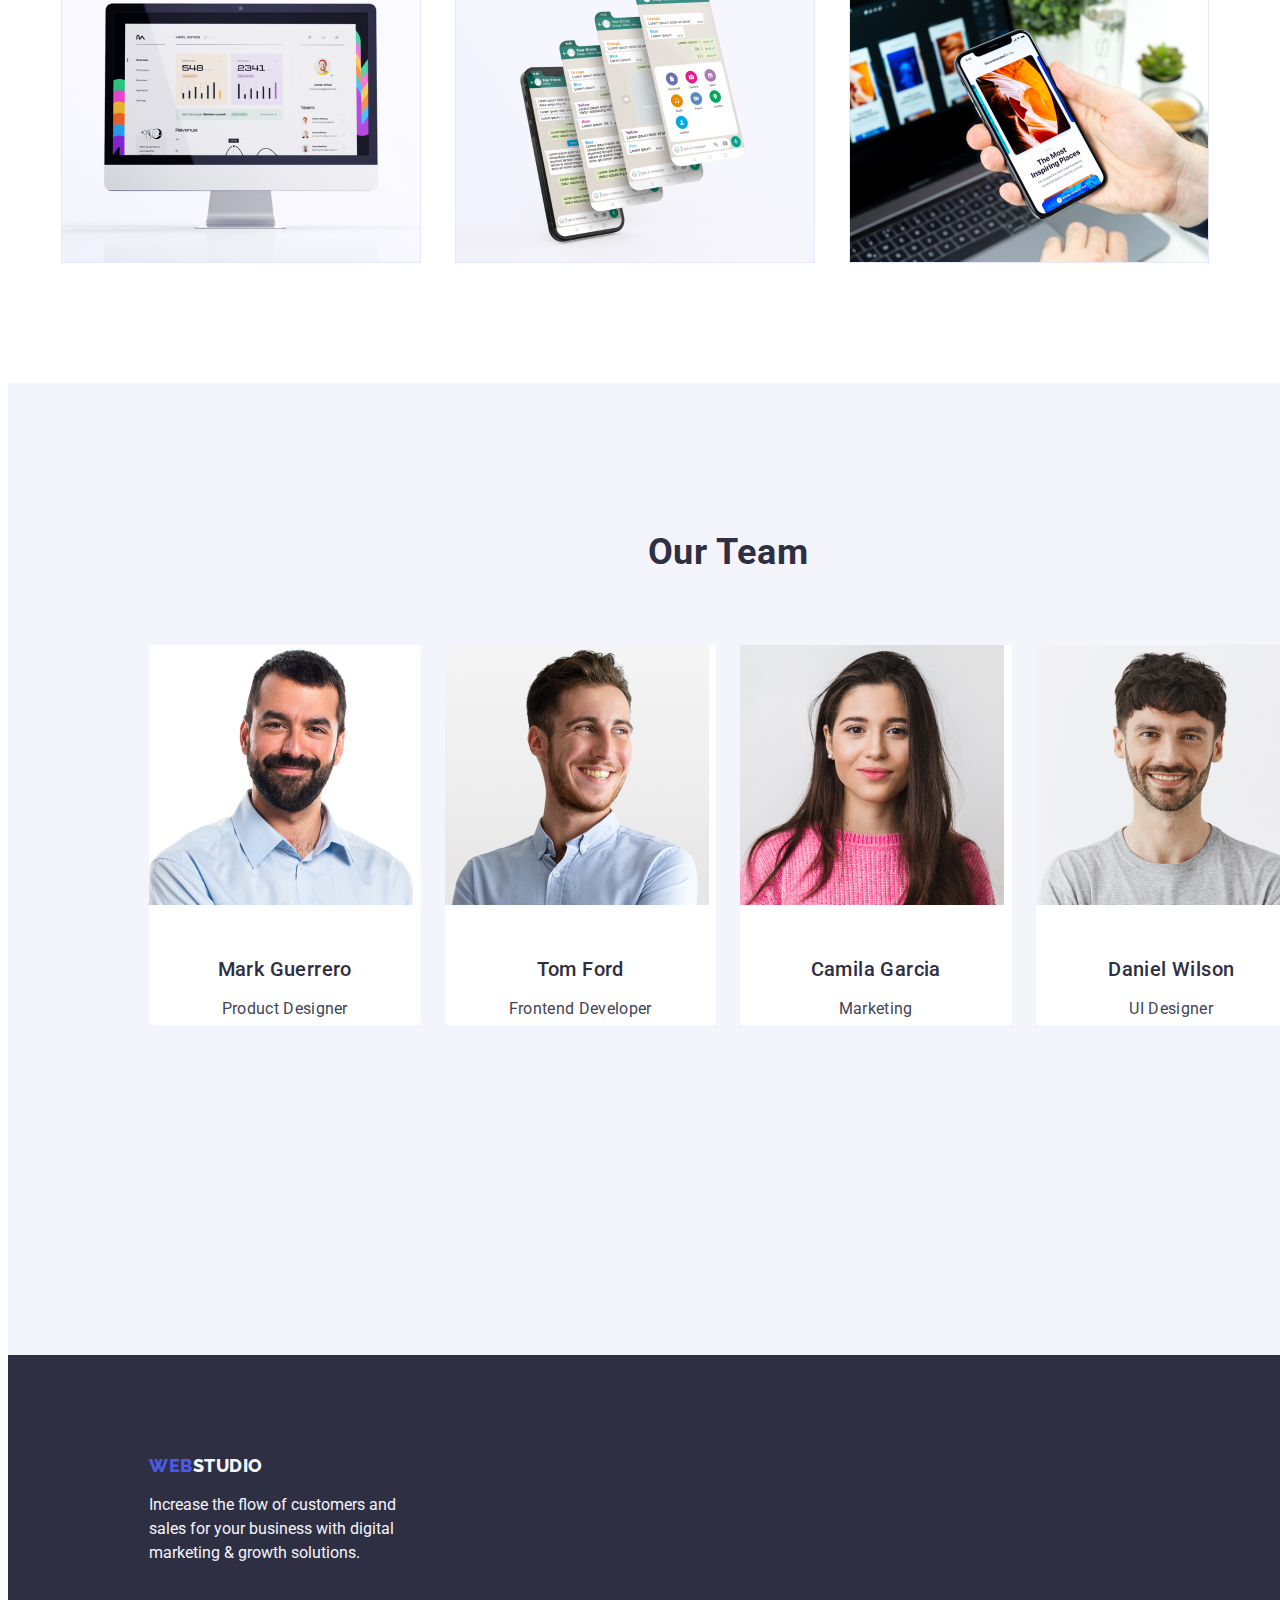
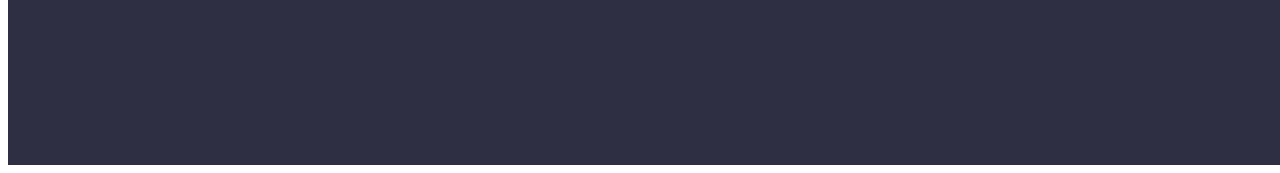
==== commit f9249713: "Add files via upload" ====
--- a/index.html
+++ b/index.html
@@ -171,13 +171,11 @@
     </main>
     <footer class="foot">
     <div class="container ">
-      <div class="footer">
       <a href="./index.html" class="logo link">Web<span class="studio-logo-footer">Studio</span></a>
         <p class="footer-paragraph">
           Increase the flow of customers and sales for your business with digital
           marketing & growth solutions.
         </p>
-      </div>
     </div>
     </footer>
   </body>
--- a/css/styles.css
+++ b/css/styles.css
@@ -64,6 +64,7 @@
     display: flex;
     gap: 40px;
     align-items: center;
+    padding: 24px 0;
 }
 .studio-logo {
    color: var(--colo);
@@ -353,9 +354,6 @@
 .footer-logo {
     padding-top: 101.5px;
 }
-.footer {
-    padding: 100px 0
-}
 .filters-buttons {
     display: flex;
     gap: 24px;
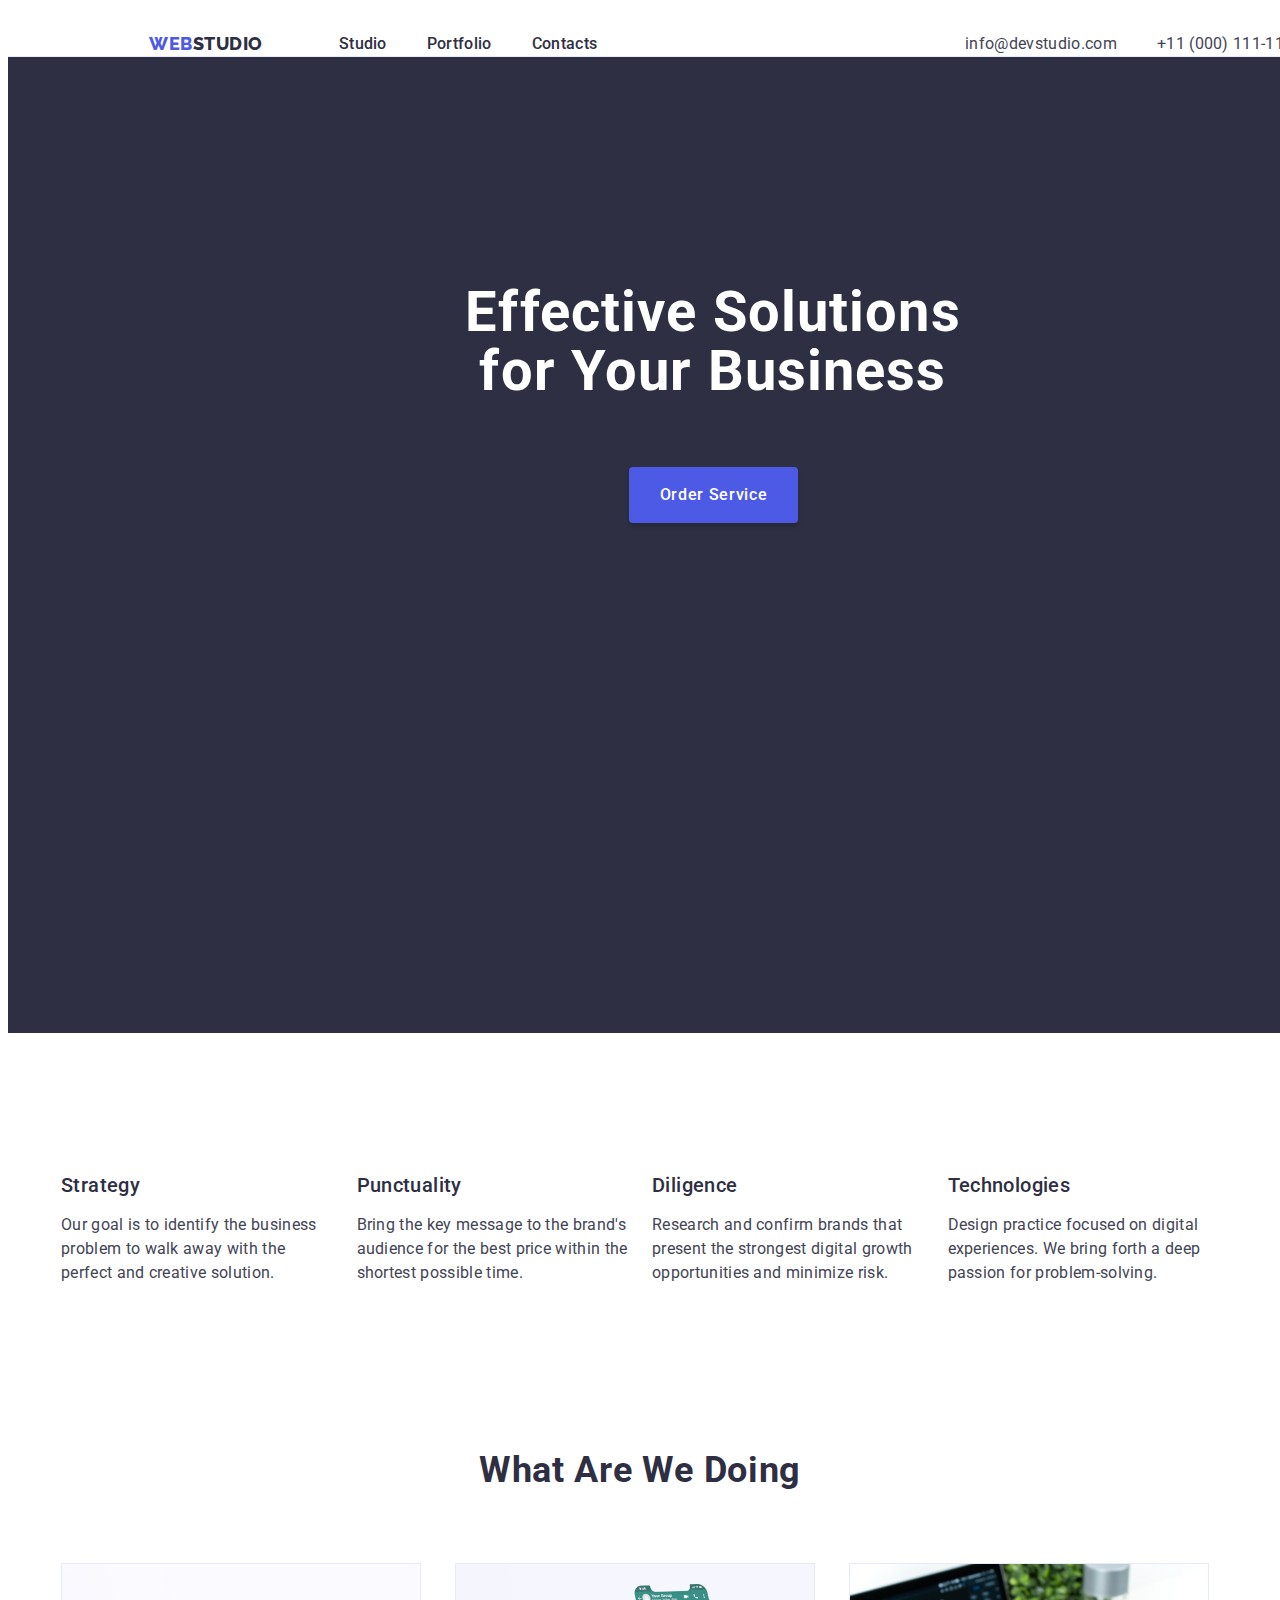
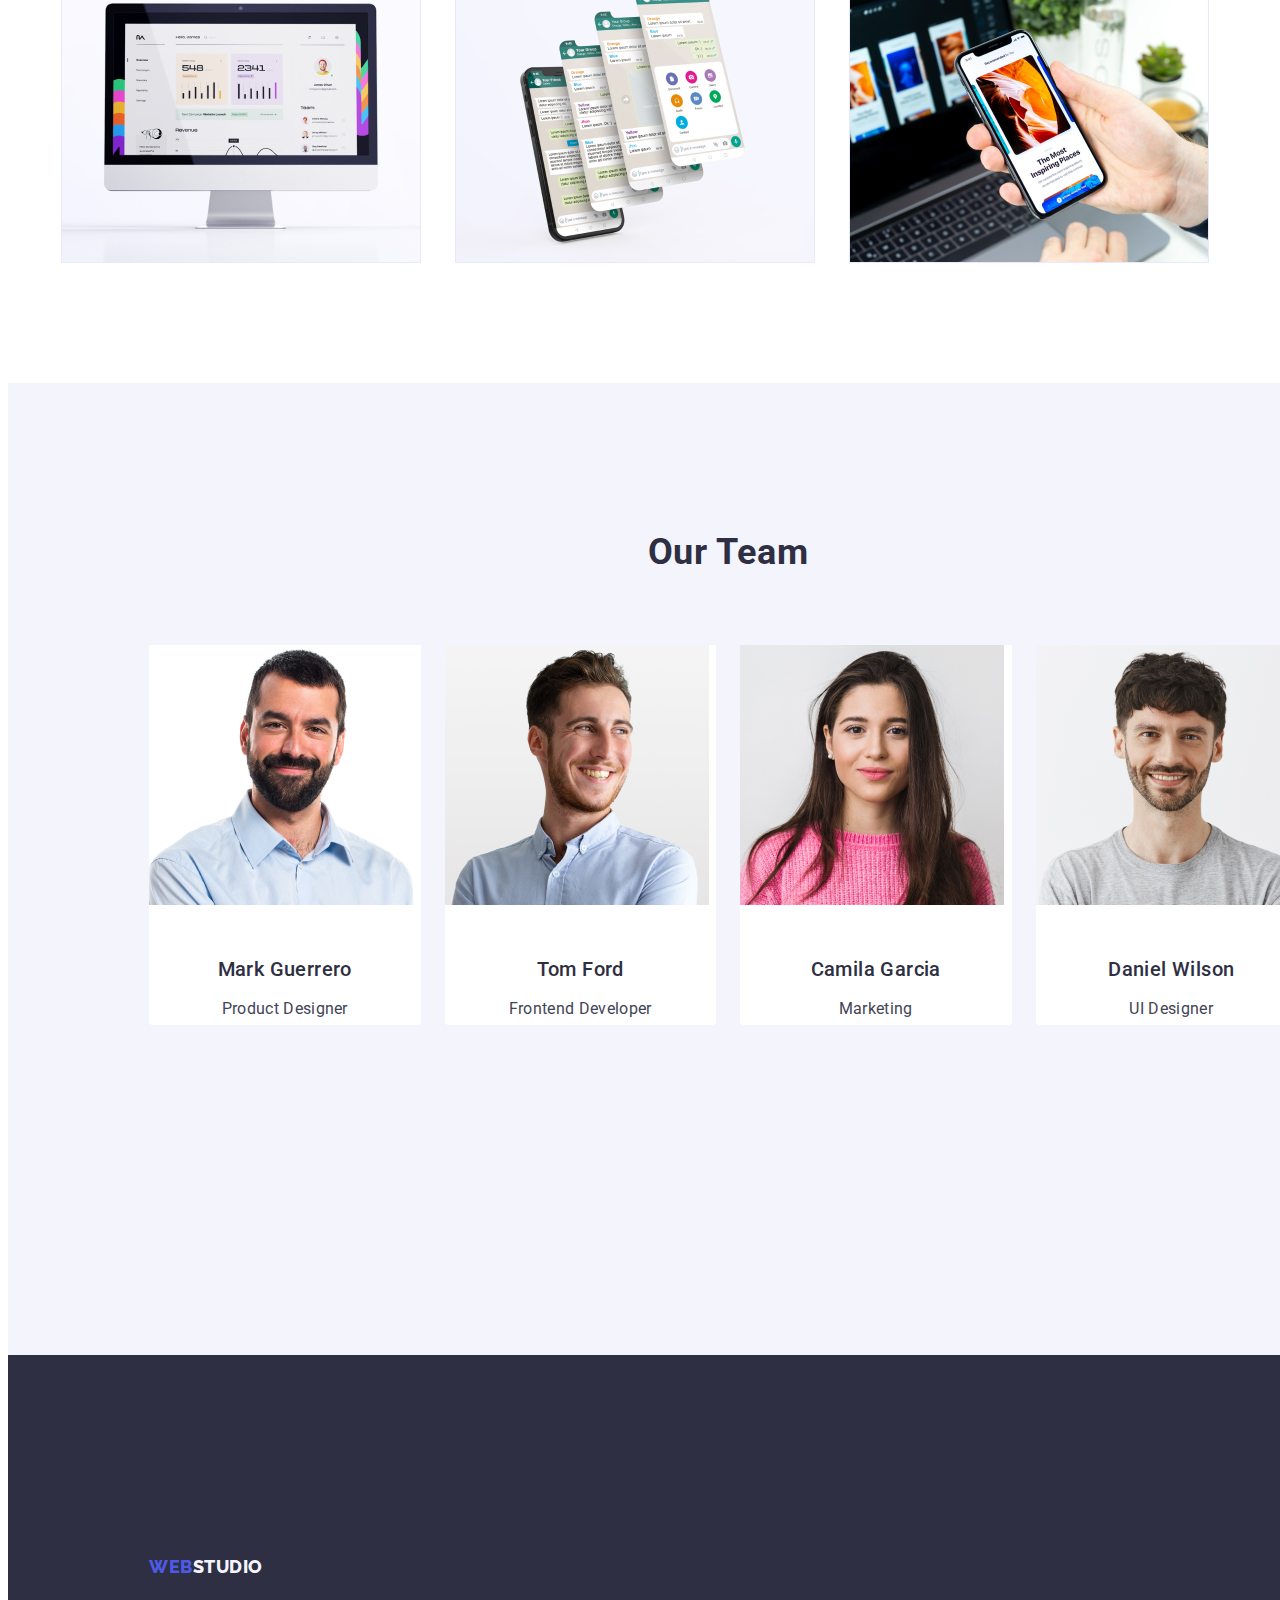
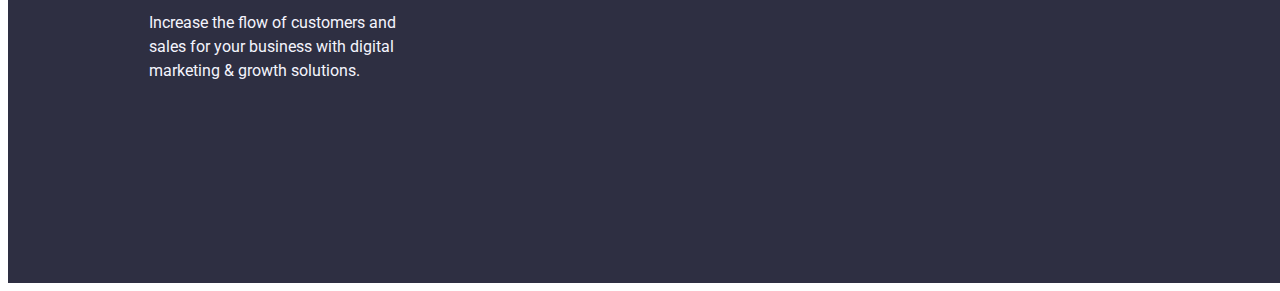
==== commit c0e6f23d: "Add files via upload" ====
--- a/index.html
+++ b/index.html
@@ -171,7 +171,7 @@
     </main>
     <footer class="foot">
     <div class="container ">
-      <a href="./index.html" class="logo link">Web<span class="studio-logo-footer">Studio</span></a>
+      <a href="./index.html" class="logo link footer-logo">Web<span class="studio-logo-footer">Studio</span></a>
         <p class="footer-paragraph">
           Increase the flow of customers and sales for your business with digital
           marketing & growth solutions.
--- a/css/styles.css
+++ b/css/styles.css
@@ -43,8 +43,9 @@
     text-decoration: none;
     color: var(--colo3);
     margin-right: 76px;
-}
-.logo-footer {
+    display: inline-block;
+}
+.footer-logo {
     display: inline-block;
     margin-bottom: 16px;
 }
@@ -86,6 +87,7 @@
     letter-spacing: 0.02em;
     color: var(--colo);
     list-style-type: none;
+    padding: 24px 0;
 }
 .link-header:active {
     color:var(--colo3);
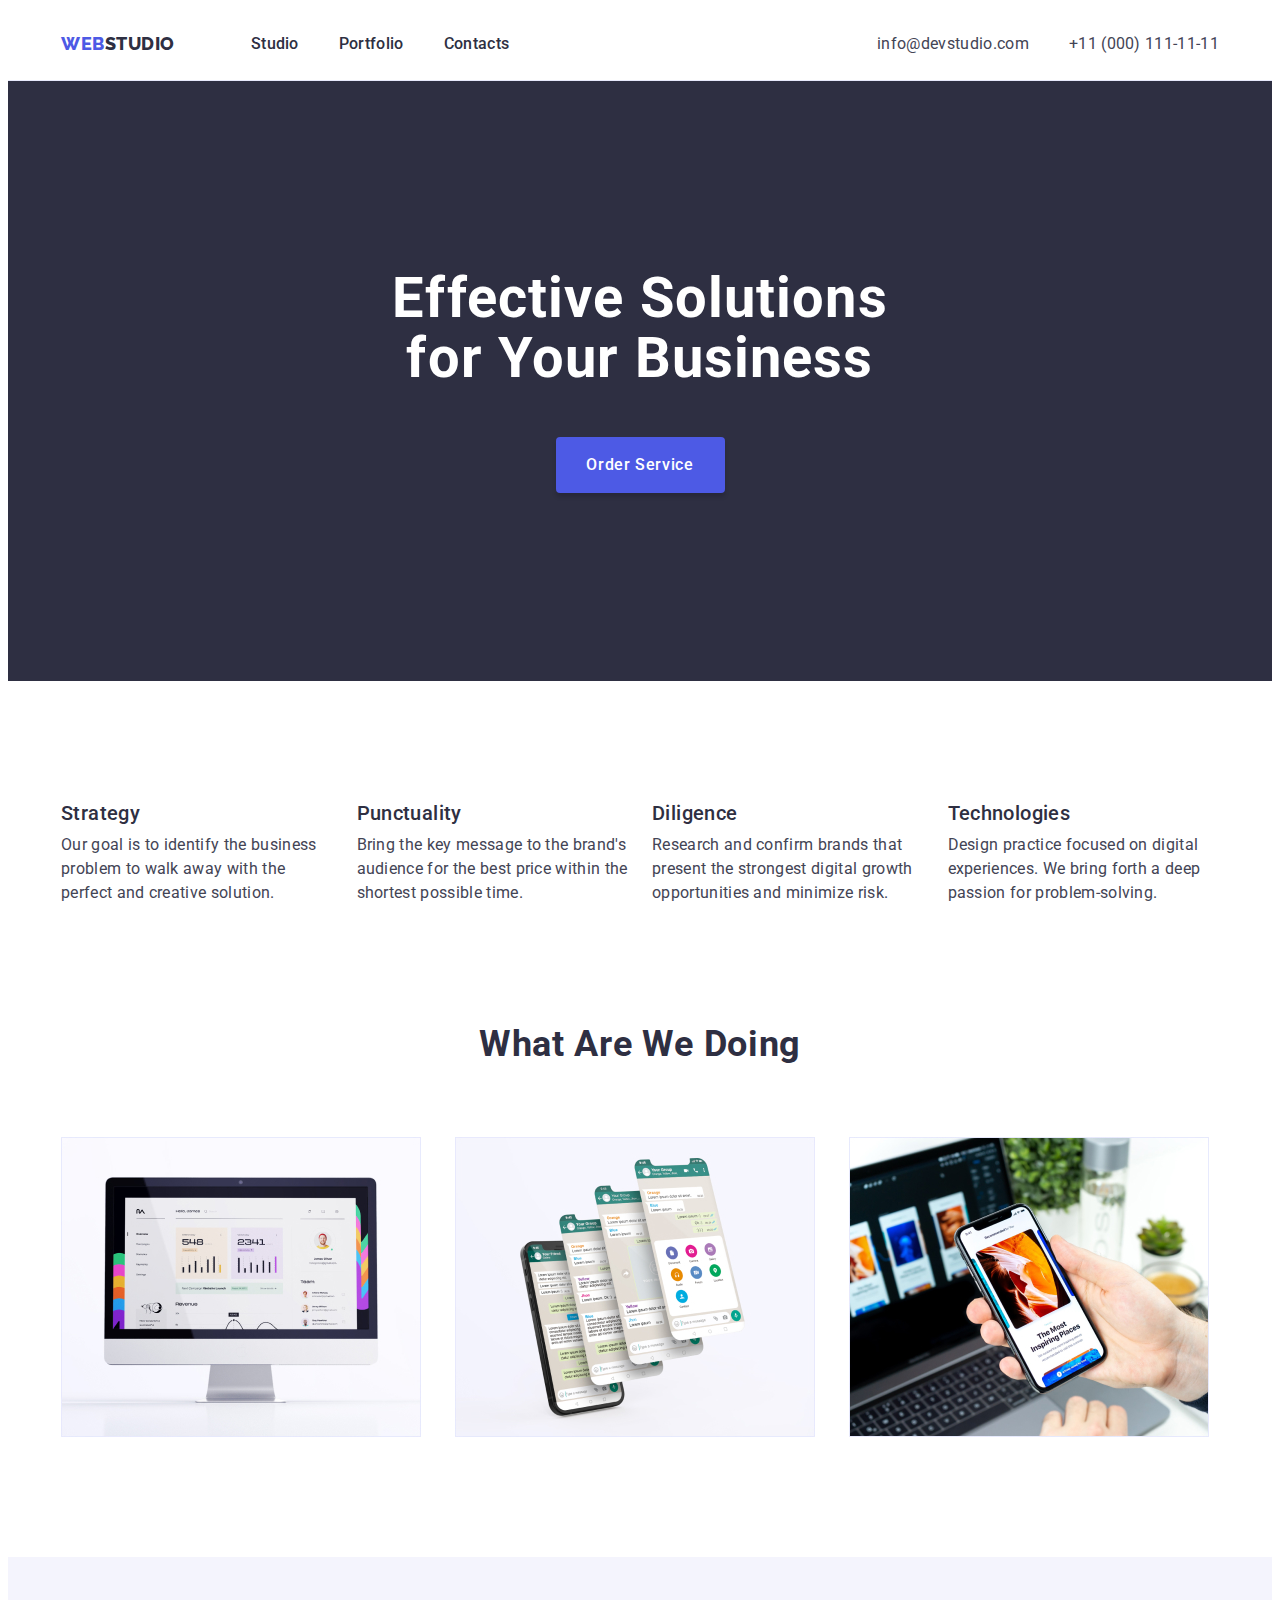
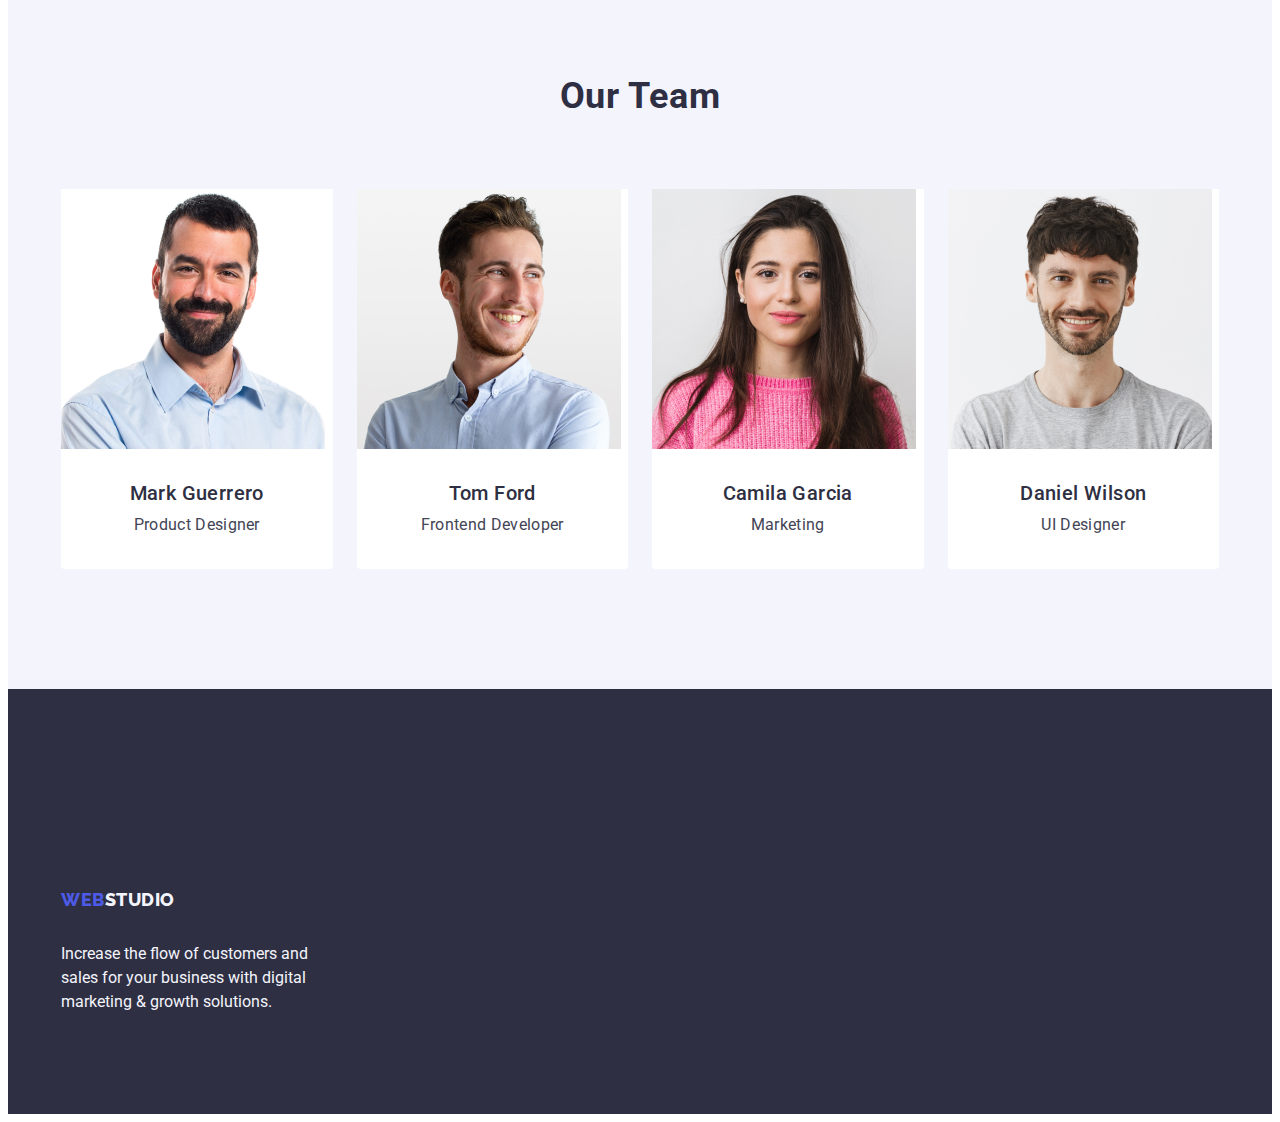
==== commit 44b3effc: "Add files via upload" ====
--- a/index.html
+++ b/index.html
@@ -7,7 +7,7 @@
     <title>Document</title>
     <link rel="preconnect" href="https://fonts.googleapis.com">
     <link rel="preconnect" href="https://fonts.gstatic.com" crossorigin>
-    <link href="https://fonts.googleapis.com/css2?family=Raleway:wght@300;400;500;700&family=Roboto:wght@400;500;700;900&display=swap" rel="stylesheet">
+    <link href="https://fonts.googleapis.com/css2?family=Raleway:wght@300;400;500;700;900&family=Roboto:wght@400;500;700;900&display=swap" rel="stylesheet">
     <link rel="stylesheet" href="https://cdnjs.cloudflare.com/ajax/libs/modern-normalize/1.1.0/modern-normalize.min.css" integrity="sha512-wpPYUAdjBVSE4KJnH1VR1HeZfpl1ub8YT/NKx4PuQ5NmX2tKuGu6U/JRp5y+Y8XG2tV+wKQpNHVUX03MfMFn9Q==" crossorigin="anonymous" referrerpolicy="no-referrer" />
    <link rel="stylesheet" href="./css/styles.css">
   </head>
@@ -46,7 +46,7 @@
       <!-- about-section -->
       <section  class="about-section">
         <div class="container">
-        <h2 class="features" hidden>Our Features</h2>
+        <h2 class="features visually-hidden" >Our Features</h2>
         <ul class="list features-list">
           <li class='about-li'>
             <h3 class="features-title">Strategy</h3>
@@ -171,7 +171,7 @@
     </main>
     <footer class="foot">
     <div class="container ">
-      <a href="./index.html" class="logo link footer-logo">Web<span class="studio-logo-footer">Studio</span></a>
+      <a href="./index.html" class=" link footer-logo">Web<span class="studio-logo-footer">Studio</span></a>
         <p class="footer-paragraph">
           Increase the flow of customers and sales for your business with digital
           marketing & growth solutions.
--- a/css/styles.css
+++ b/css/styles.css
@@ -16,19 +16,19 @@
 /* --reset values-- */
 h1, h2, h3, h4, h5, h6, p {
     padding: 0;
+    margin: 0;
+    padding: 0;
 }
 img {
     display: block;
 }
 
 .head {
-    width: 1440px;
     background-color: var(--colo5);
-    padding-top: 24px;
+    /* padding-top: 24px; */
     border-bottom: 1px solid var(--colo8);
 }
 .foot {
-    width: 1440px;
     background: var(--colo);
     padding: 100px 0;
 }
@@ -59,7 +59,6 @@
     display: flex;
     align-items: center;
     gap: 40px;
-    padding: 24px 0;
 }
 .header-ul {
     display: flex;
@@ -118,8 +117,6 @@
 }
 .hero {
     background: var(--colo);
-    width: 1440px;
-    height: 600px;
     font-weight: 700;
     line-height: 1.07;
     padding: 188px 0;
@@ -133,7 +130,8 @@
     color:var(--colo5);
     max-width: 496px;
     height: 120px; 
-    margin-left: 316px;
+    margin-right: auto;
+    margin-left: auto;
 }
 .button {
     background-color:var(--colo3);
@@ -147,8 +145,9 @@
     box-shadow: 0px 4px 4px rgba(0, 0, 0, 0.15);
     min-width: 169px;
     height: 56px;
-    margin-left: 480px;
-    margin-top: 64px;
+    margin-right: auto;
+    margin-left: auto;
+    margin-top: 48px;
     display: block;
     border: none;
 }
@@ -176,8 +175,6 @@
 }
 .team {
     background-color: var(--colo4);
-    width: 1440px;
-    height: 732px;
     padding: 120px 0
 }
 .features-title {
@@ -193,6 +190,19 @@
     line-height: 1.5;
     color: var(--colo2);
 }
+.visually-hidden {
+    position: absolute;
+    width: 1px;
+    height: 1px;
+    margin: -1px;
+    border: 0;
+    padding: 0;
+    
+    white-space: nowrap;
+    clip-path: inset(100%);
+    clip: rect(0 0 0 0);
+    overflow: hidden;
+  }
 .section-title {
     font-weight: 700;
     font-size: 36px;
@@ -235,9 +245,7 @@
     font-size: 16px;
     line-height: 1.5;
     color: var(--colo4);
-    margin-top: 17.5px;
-    margin-bottom: 100px;
-    margin-top: 17.5px;
+    margin-top: 16px;
     max-width: 264px;
 }
 .button-portfolio {
@@ -316,6 +324,8 @@
 .header-container {
     display: flex;
     align-items: center;
+    padding-top: 24px;
+    padding-bottom: 24px;
 }
 .about-section {
     padding: 120px 0;
@@ -350,16 +360,24 @@
 .team-ul {
     display: flex;
     gap: 24px;
-    margin-bottom: 120px;
     height: 380px;
 }
 .footer-logo {
-    padding-top: 101.5px;
+    padding-top: 100px;
+    text-decoration: none;
+    font-family: "Raleway", sans-serif;
+    font-weight: 800;
+    font-size: 18px;
+    line-height: 1.17;
+    letter-spacing: 0.03em;
+    text-transform: uppercase;
+    text-decoration: none;
+    color: var(--colo3);
+    display: inline-block;
 }
 .filters-buttons {
     display: flex;
     gap: 24px;
-    margin-top: 96px;
     border-radius: 4px;
     margin-bottom: 72px;
     justify-content: center;
@@ -367,7 +385,6 @@
 .photos-list {
     display: flex;
     flex-wrap: wrap;
-    margin-bottom: 120px;
     column-gap: 24px;
     row-gap: 48px;    
 }
